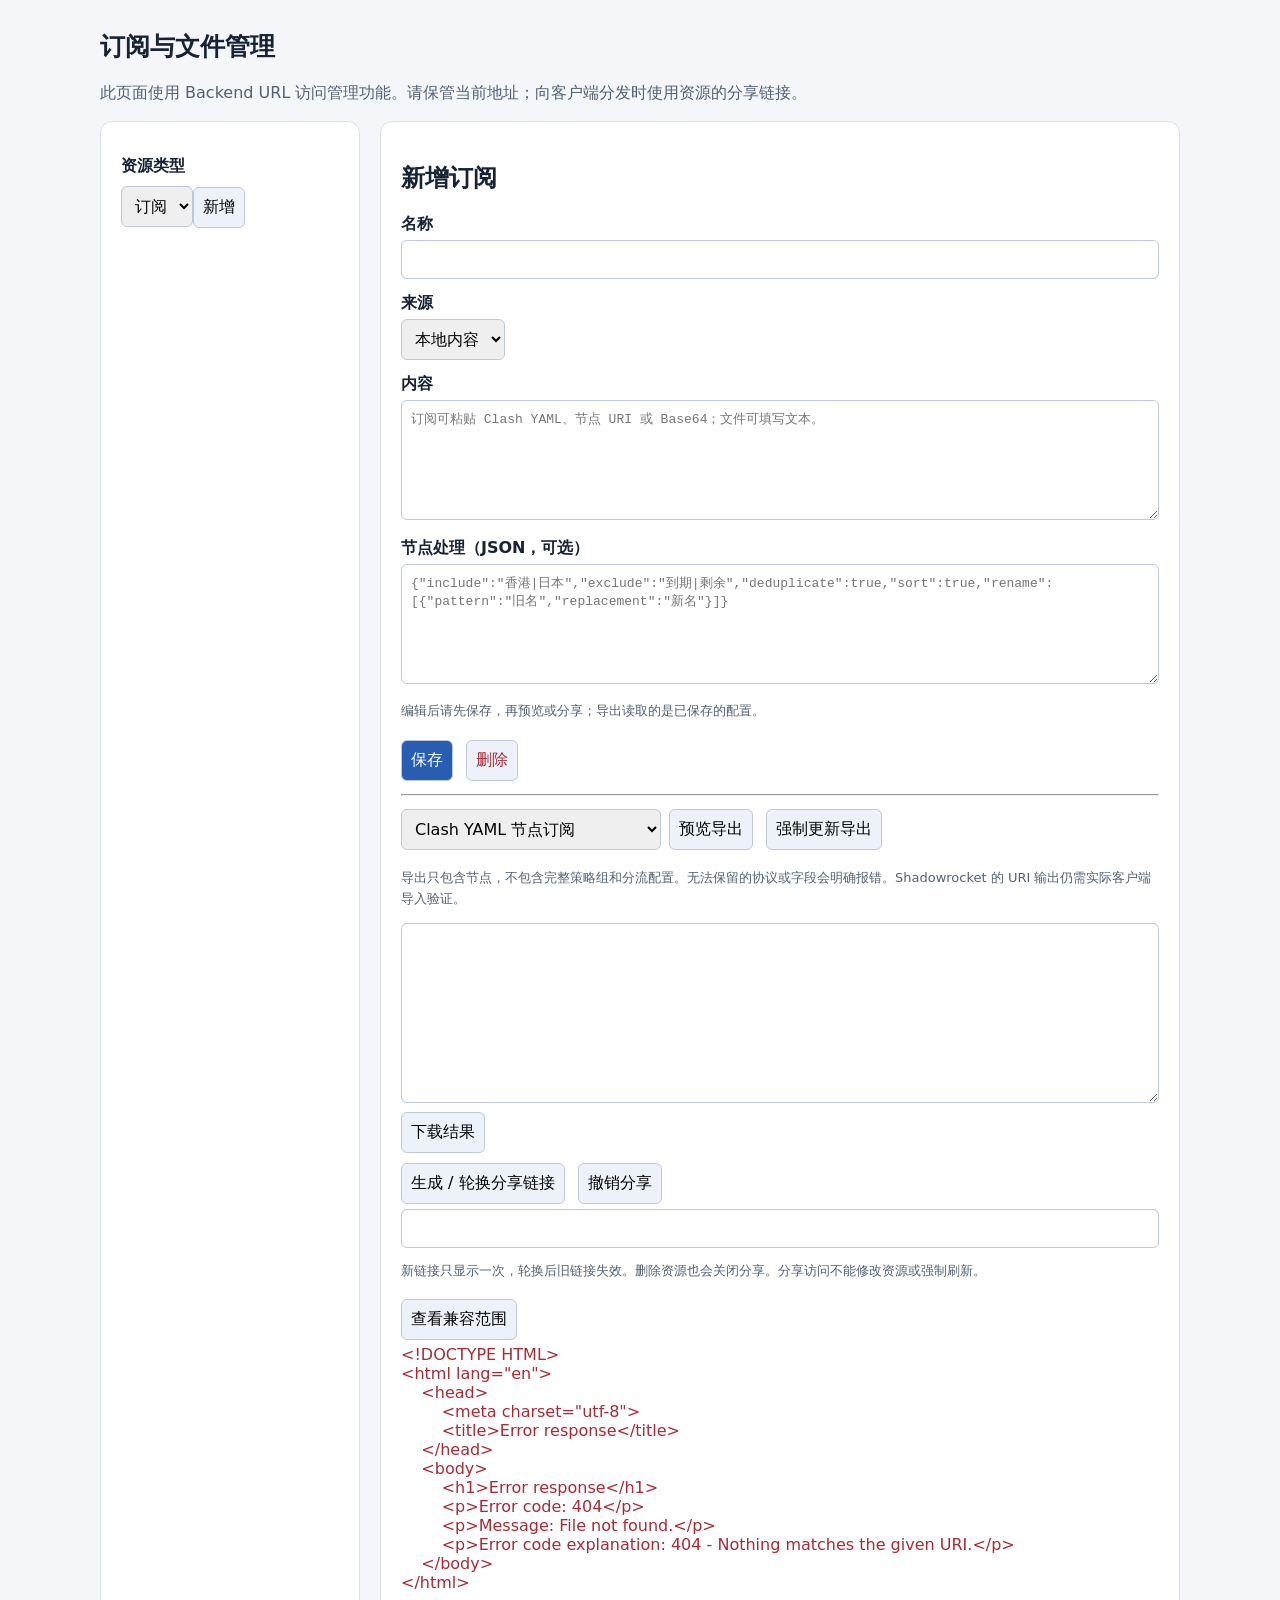
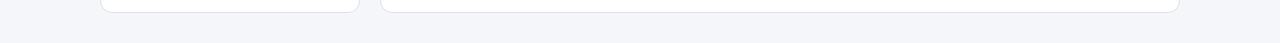
==== internal/manager/index.html @ 0be24918 "feat: add authenticated subscription and file management for 1.1 beta" ====
<!doctype html>
<html lang="zh-CN"><head><meta charset="utf-8"><meta name="viewport" content="width=device-width,initial-scale=1"><title>订阅与文件管理 · Script Hub</title>
<style>
:root{font-family:system-ui,sans-serif;color:#172334;background:#f4f6fa}body{max-width:1080px;margin:30px auto;padding:0 18px}h1{font-size:25px}a{color:#285eb1}p{line-height:1.6;color:#526174}main{display:grid;grid-template-columns:260px 1fr;gap:20px}section,aside{background:white;padding:20px;border-radius:12px;border:1px solid #dce2eb}label{display:block;margin:14px 0 5px;font-weight:600}input,textarea,select,button{box-sizing:border-box;font:inherit;border:1px solid #bdc8d8;border-radius:6px;padding:9px}input,textarea{width:100%}textarea{font:13px ui-monospace,monospace;min-height:120px}button{cursor:pointer;background:#edf2fa;margin:5px 5px 5px 0}button.primary{background:#285eb1;color:white}button.danger{color:#a72a35}.row{display:flex;gap:8px;align-items:center;flex-wrap:wrap}#list button{display:block;width:100%;text-align:left;overflow-wrap:anywhere}#message{white-space:pre-wrap;overflow-wrap:anywhere;color:#a72a35;min-height:24px}.hint{font-size:13px}#output{min-height:180px}.hidden{display:none}@media(max-width:720px){main{grid-template-columns:1fr}body{margin:16px auto}}
</style></head><body>
<h1>订阅与文件管理</h1><p>此页面使用 Backend URL 访问管理功能。请保管当前地址；向客户端分发时使用资源的分享链接。</p>
<main><aside><label for="kind">资源类型</label><select id="kind"><option value="subscriptions">订阅</option><option value="files">文件</option></select><button id="new">新增</button><div id="list"></div></aside>
<section><h2 id="heading">新增订阅</h2><label for="name">名称</label><input id="name" maxlength="256" autocomplete="off">
<label for="source">来源</label><select id="source"><option value="local">本地内容</option><option value="remote">远程地址</option></select>
<div id="localFields"><label for="content">内容</label><textarea id="content" spellcheck="false" placeholder="订阅可粘贴 Clash YAML、节点 URI 或 Base64；文件可填写文本。"></textarea></div>
<div id="remoteFields" class="hidden"><label for="urls">远程 URL，每行一个</label><textarea id="urls" spellcheck="false"></textarea><p class="hint">订阅最多合并 16 个来源，文件使用一个来源。任何来源失败都会中止导出。</p><label for="headers">自定义请求头（JSON，可选）</label><textarea id="headers" spellcheck="false" placeholder='{"User-Agent":"Clash"}'></textarea></div>
<div id="processingFields"><label for="processing">节点处理（JSON，可选）</label><textarea id="processing" spellcheck="false" placeholder='{"include":"香港|日本","exclude":"到期|剩余","deduplicate":true,"sort":true,"rename":[{"pattern":"旧名","replacement":"新名"}]}'></textarea></div>
<p class="hint">编辑后请先保存，再预览或分享；导出读取的是已保存的配置。</p><div class="row"><button id="save" class="primary">保存</button><button id="delete" class="danger">删除</button></div>
<hr><div class="row"><select id="target" aria-label="导出格式"><option value="clash">Clash YAML 节点订阅</option><option value="shadowrocket">Shadowrocket · Base64 URI</option><option value="loon">Loon · Proxy 文本</option><option value="egern">Egern · YAML</option><option value="uri">原始节点 URI</option></select><button id="preview">预览导出</button><button id="refresh">强制更新导出</button></div>
<p class="hint">导出只包含节点，不包含完整策略组和分流配置。无法保留的协议或字段会明确报错。Shadowrocket 的 URI 输出仍需实际客户端导入验证。</p>
<textarea id="output" readonly spellcheck="false" aria-label="导出结果"></textarea><button id="download">下载结果</button>
<div class="row"><button id="share">生成 / 轮换分享链接</button><button id="revoke">撤销分享</button></div><input id="shareLink" readonly aria-label="分享链接"><p class="hint">新链接只显示一次，轮换后旧链接失效。删除资源也会关闭分享。分享访问不能修改资源或强制刷新。</p>
<button id="capabilities">查看兼容范围</button><div id="message" role="status"></div>
</section></main>
<script>
'use strict';
const $=id=>document.getElementById(id),base=location.pathname.replace(/\/+$/,''),state={id:null,body:'',kind:'subscriptions'};
const show=m=>{$('message').textContent=m};
async function api(path,method='GET',body){const opts={method,headers:{'Content-Type':'application/json'},cache:'no-store',referrerPolicy:'no-referrer'};if(body!==undefined)opts.body=JSON.stringify(body);const r=await fetch(base+'/api/'+path,opts);if(!r.ok){const t=await r.text();throw new Error(t)}return r.status===204?null:r.json()}
function endpoint(){if(!state.id)throw new Error('请先保存资源');return state.kind+'/'+state.id}
function toggle(){const remote=$('source').value==='remote';$('localFields').classList.toggle('hidden',remote);$('remoteFields').classList.toggle('hidden',!remote);$('processingFields').classList.toggle('hidden',state.kind==='files');$('target').classList.toggle('hidden',state.kind==='files')}
function reset(){state.id=null;state.body='';for(const id of ['name','content','urls','headers','processing','output','shareLink'])$(id).value='';$('source').value='local';$('heading').textContent=state.kind==='files'?'新增文件':'新增订阅';show('');toggle()}
async function list(){const rows=await api(state.kind);$('list').replaceChildren();for(const r of rows){const b=document.createElement('button');b.textContent=r.name+(r.shared?' · 已分享':'');b.onclick=wrap(async()=>{const v=await api(state.kind+'/'+r.id);state.id=v.id;$('name').value=v.spec.name;$('source').value=v.spec.source;$('content').value=v.spec.content||'';$('urls').value=(v.spec.urls||[]).join('\n');$('headers').value=v.spec.headers?JSON.stringify(v.spec.headers,null,2):'';$('processing').value=v.spec.processing?JSON.stringify(v.spec.processing,null,2):'';$('heading').textContent='编辑 '+v.spec.name;$('shareLink').value='';$('output').value='';state.body='';show('');toggle()});$('list').appendChild(b)}}
const wrap=f=>async()=>{try{await f()}catch(e){show(e.message)}};
$('source').onchange=()=>{toggle();state.body='';$('output').value=''};$('target').onchange=()=>{state.body='';$('output').value='';$('shareLink').value=''};$('new').onclick=reset;$('kind').onchange=wrap(async()=>{state.kind=$('kind').value;reset();await list()});
$('save').onclick=wrap(async()=>{const remote=$('source').value==='remote',spec={name:$('name').value,source:$('source').value};if(remote){spec.urls=$('urls').value.split('\n').map(s=>s.trim()).filter(Boolean);if($('headers').value.trim())spec.headers=JSON.parse($('headers').value)}else spec.content=$('content').value;if(state.kind==='subscriptions'&&$('processing').value.trim())spec.processing=JSON.parse($('processing').value);const v=await api(state.id?endpoint():state.kind,state.id?'PUT':'POST',spec);state.id=v.id;$('heading').textContent='编辑 '+spec.name;$('output').value='';state.body='';show('已保存');await list()});
$('delete').onclick=wrap(async()=>{const p=endpoint();if(!confirm('删除资源及其分享链接？'))return;await api(p,'DELETE');reset();await list()});
async function preview(force){const p=endpoint();show('正在导出…');const q=new URLSearchParams({target:$('target').value});if(force)q.set('refresh','true');const r=await fetch(base+'/api/'+p+'/export?'+q,{cache:'no-store',referrerPolicy:'no-referrer'});const text=await r.text();if(!r.ok)throw new Error(text);state.body=text;$('output').value=text;show('导出完成 · '+(r.headers.get('X-ScriptHub-Cache')||''))}
$('preview').onclick=wrap(()=>preview(false));$('refresh').onclick=wrap(()=>preview(true));
$('share').onclick=wrap(async()=>{const v=await api(endpoint()+'/share','POST',{}),u=new URL(v.path,location.origin);if(state.kind==='subscriptions')u.searchParams.set('target',$('target').value);$('shareLink').value=u.href;show('请复制新分享链接；旧链接已失效');await list()});
$('revoke').onclick=wrap(async()=>{await api(endpoint()+'/share','DELETE');$('shareLink').value='';show('分享已撤销');await list()});
$('capabilities').onclick=wrap(async()=>{state.body='';$('output').value=JSON.stringify(await api('capabilities'),null,2)});
$('download').onclick=()=>{if(!state.body){show('请先预览导出');return}const u=URL.createObjectURL(new Blob([state.body],{type:'text/plain'})),a=document.createElement('a');a.href=u;a.download='export.'+(state.kind==='subscriptions'&&['clash','egern'].includes($('target').value)?'yaml':'txt');a.click();setTimeout(()=>URL.revokeObjectURL(u),1000)};
reset();wrap(list)();
</script></body></html>
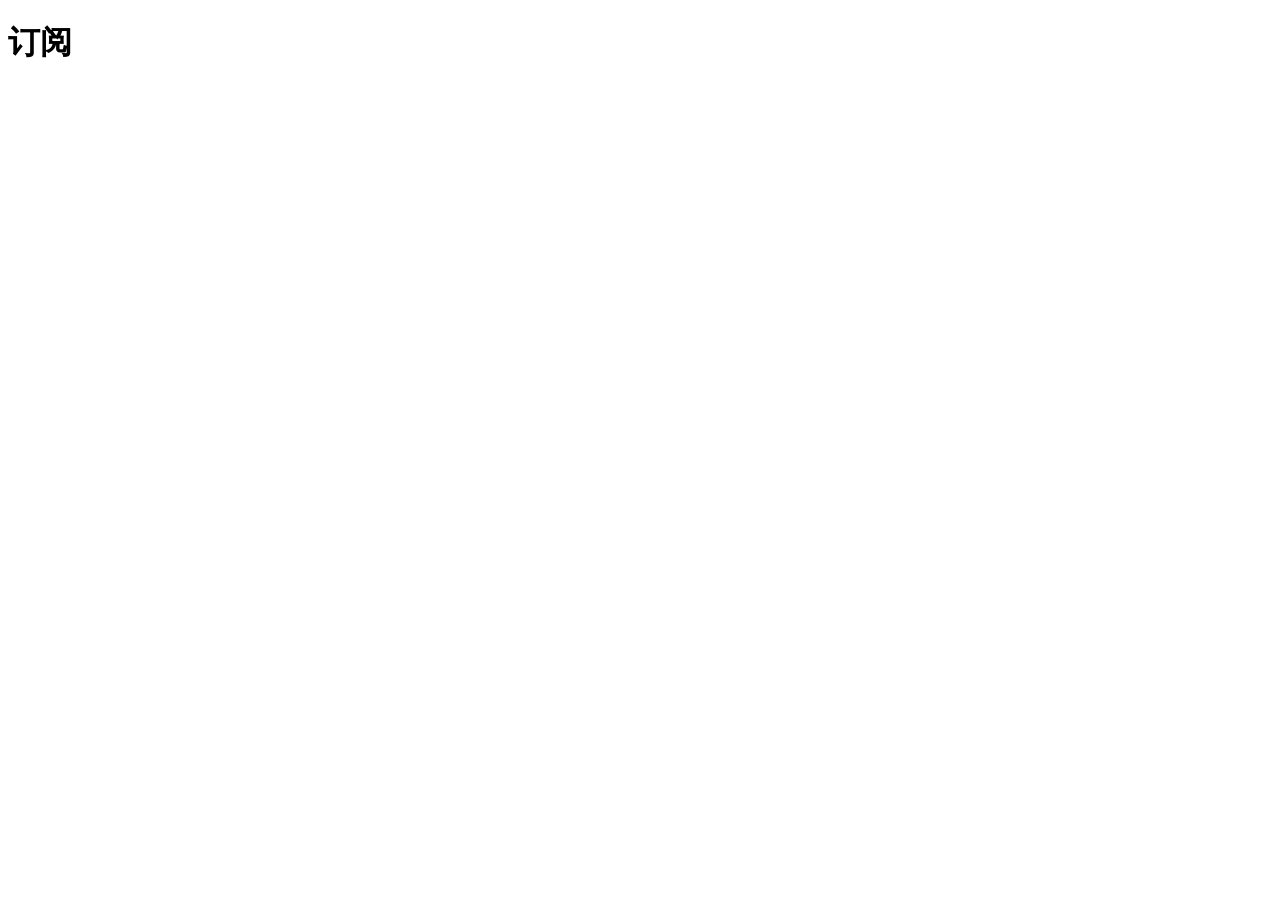
==== commit 99aaaefe: "feat: adapt management UI to Sub-Store for 1.1.1 beta" ====
--- a/internal/manager/index.html
+++ b/internal/manager/index.html
@@ -1,40 +1,59 @@
 <!doctype html>
-<html lang="zh-CN"><head><meta charset="utf-8"><meta name="viewport" content="width=device-width,initial-scale=1"><title>订阅与文件管理 · Script Hub</title>
-<style>
-:root{font-family:system-ui,sans-serif;color:#172334;background:#f4f6fa}body{max-width:1080px;margin:30px auto;padding:0 18px}h1{font-size:25px}a{color:#285eb1}p{line-height:1.6;color:#526174}main{display:grid;grid-template-columns:260px 1fr;gap:20px}section,aside{background:white;padding:20px;border-radius:12px;border:1px solid #dce2eb}label{display:block;margin:14px 0 5px;font-weight:600}input,textarea,select,button{box-sizing:border-box;font:inherit;border:1px solid #bdc8d8;border-radius:6px;padding:9px}input,textarea{width:100%}textarea{font:13px ui-monospace,monospace;min-height:120px}button{cursor:pointer;background:#edf2fa;margin:5px 5px 5px 0}button.primary{background:#285eb1;color:white}button.danger{color:#a72a35}.row{display:flex;gap:8px;align-items:center;flex-wrap:wrap}#list button{display:block;width:100%;text-align:left;overflow-wrap:anywhere}#message{white-space:pre-wrap;overflow-wrap:anywhere;color:#a72a35;min-height:24px}.hint{font-size:13px}#output{min-height:180px}.hidden{display:none}@media(max-width:720px){main{grid-template-columns:1fr}body{margin:16px auto}}
-</style></head><body>
-<h1>订阅与文件管理</h1><p>此页面使用 Backend URL 访问管理功能。请保管当前地址；向客户端分发时使用资源的分享链接。</p>
-<main><aside><label for="kind">资源类型</label><select id="kind"><option value="subscriptions">订阅</option><option value="files">文件</option></select><button id="new">新增</button><div id="list"></div></aside>
-<section><h2 id="heading">新增订阅</h2><label for="name">名称</label><input id="name" maxlength="256" autocomplete="off">
-<label for="source">来源</label><select id="source"><option value="local">本地内容</option><option value="remote">远程地址</option></select>
-<div id="localFields"><label for="content">内容</label><textarea id="content" spellcheck="false" placeholder="订阅可粘贴 Clash YAML、节点 URI 或 Base64；文件可填写文本。"></textarea></div>
-<div id="remoteFields" class="hidden"><label for="urls">远程 URL，每行一个</label><textarea id="urls" spellcheck="false"></textarea><p class="hint">订阅最多合并 16 个来源，文件使用一个来源。任何来源失败都会中止导出。</p><label for="headers">自定义请求头（JSON，可选）</label><textarea id="headers" spellcheck="false" placeholder='{"User-Agent":"Clash"}'></textarea></div>
-<div id="processingFields"><label for="processing">节点处理（JSON，可选）</label><textarea id="processing" spellcheck="false" placeholder='{"include":"香港|日本","exclude":"到期|剩余","deduplicate":true,"sort":true,"rename":[{"pattern":"旧名","replacement":"新名"}]}'></textarea></div>
-<p class="hint">编辑后请先保存，再预览或分享；导出读取的是已保存的配置。</p><div class="row"><button id="save" class="primary">保存</button><button id="delete" class="danger">删除</button></div>
-<hr><div class="row"><select id="target" aria-label="导出格式"><option value="clash">Clash YAML 节点订阅</option><option value="shadowrocket">Shadowrocket · Base64 URI</option><option value="loon">Loon · Proxy 文本</option><option value="egern">Egern · YAML</option><option value="uri">原始节点 URI</option></select><button id="preview">预览导出</button><button id="refresh">强制更新导出</button></div>
-<p class="hint">导出只包含节点，不包含完整策略组和分流配置。无法保留的协议或字段会明确报错。Shadowrocket 的 URI 输出仍需实际客户端导入验证。</p>
-<textarea id="output" readonly spellcheck="false" aria-label="导出结果"></textarea><button id="download">下载结果</button>
-<div class="row"><button id="share">生成 / 轮换分享链接</button><button id="revoke">撤销分享</button></div><input id="shareLink" readonly aria-label="分享链接"><p class="hint">新链接只显示一次，轮换后旧链接失效。删除资源也会关闭分享。分享访问不能修改资源或强制刷新。</p>
-<button id="capabilities">查看兼容范围</button><div id="message" role="status"></div>
-</section></main>
-<script>
-'use strict';
-const $=id=>document.getElementById(id),base=location.pathname.replace(/\/+$/,''),state={id:null,body:'',kind:'subscriptions'};
-const show=m=>{$('message').textContent=m};
-async function api(path,method='GET',body){const opts={method,headers:{'Content-Type':'application/json'},cache:'no-store',referrerPolicy:'no-referrer'};if(body!==undefined)opts.body=JSON.stringify(body);const r=await fetch(base+'/api/'+path,opts);if(!r.ok){const t=await r.text();throw new Error(t)}return r.status===204?null:r.json()}
-function endpoint(){if(!state.id)throw new Error('请先保存资源');return state.kind+'/'+state.id}
-function toggle(){const remote=$('source').value==='remote';$('localFields').classList.toggle('hidden',remote);$('remoteFields').classList.toggle('hidden',!remote);$('processingFields').classList.toggle('hidden',state.kind==='files');$('target').classList.toggle('hidden',state.kind==='files')}
-function reset(){state.id=null;state.body='';for(const id of ['name','content','urls','headers','processing','output','shareLink'])$(id).value='';$('source').value='local';$('heading').textContent=state.kind==='files'?'新增文件':'新增订阅';show('');toggle()}
-async function list(){const rows=await api(state.kind);$('list').replaceChildren();for(const r of rows){const b=document.createElement('button');b.textContent=r.name+(r.shared?' · 已分享':'');b.onclick=wrap(async()=>{const v=await api(state.kind+'/'+r.id);state.id=v.id;$('name').value=v.spec.name;$('source').value=v.spec.source;$('content').value=v.spec.content||'';$('urls').value=(v.spec.urls||[]).join('\n');$('headers').value=v.spec.headers?JSON.stringify(v.spec.headers,null,2):'';$('processing').value=v.spec.processing?JSON.stringify(v.spec.processing,null,2):'';$('heading').textContent='编辑 '+v.spec.name;$('shareLink').value='';$('output').value='';state.body='';show('');toggle()});$('list').appendChild(b)}}
-const wrap=f=>async()=>{try{await f()}catch(e){show(e.message)}};
-$('source').onchange=()=>{toggle();state.body='';$('output').value=''};$('target').onchange=()=>{state.body='';$('output').value='';$('shareLink').value=''};$('new').onclick=reset;$('kind').onchange=wrap(async()=>{state.kind=$('kind').value;reset();await list()});
-$('save').onclick=wrap(async()=>{const remote=$('source').value==='remote',spec={name:$('name').value,source:$('source').value};if(remote){spec.urls=$('urls').value.split('\n').map(s=>s.trim()).filter(Boolean);if($('headers').value.trim())spec.headers=JSON.parse($('headers').value)}else spec.content=$('content').value;if(state.kind==='subscriptions'&&$('processing').value.trim())spec.processing=JSON.parse($('processing').value);const v=await api(state.id?endpoint():state.kind,state.id?'PUT':'POST',spec);state.id=v.id;$('heading').textContent='编辑 '+spec.name;$('output').value='';state.body='';show('已保存');await list()});
-$('delete').onclick=wrap(async()=>{const p=endpoint();if(!confirm('删除资源及其分享链接？'))return;await api(p,'DELETE');reset();await list()});
-async function preview(force){const p=endpoint();show('正在导出…');const q=new URLSearchParams({target:$('target').value});if(force)q.set('refresh','true');const r=await fetch(base+'/api/'+p+'/export?'+q,{cache:'no-store',referrerPolicy:'no-referrer'});const text=await r.text();if(!r.ok)throw new Error(text);state.body=text;$('output').value=text;show('导出完成 · '+(r.headers.get('X-ScriptHub-Cache')||''))}
-$('preview').onclick=wrap(()=>preview(false));$('refresh').onclick=wrap(()=>preview(true));
-$('share').onclick=wrap(async()=>{const v=await api(endpoint()+'/share','POST',{}),u=new URL(v.path,location.origin);if(state.kind==='subscriptions')u.searchParams.set('target',$('target').value);$('shareLink').value=u.href;show('请复制新分享链接；旧链接已失效');await list()});
-$('revoke').onclick=wrap(async()=>{await api(endpoint()+'/share','DELETE');$('shareLink').value='';show('分享已撤销');await list()});
-$('capabilities').onclick=wrap(async()=>{state.body='';$('output').value=JSON.stringify(await api('capabilities'),null,2)});
-$('download').onclick=()=>{if(!state.body){show('请先预览导出');return}const u=URL.createObjectURL(new Blob([state.body],{type:'text/plain'})),a=document.createElement('a');a.href=u;a.download='export.'+(state.kind==='subscriptions'&&['clash','egern'].includes($('target').value)?'yaml':'txt');a.click();setTimeout(()=>URL.revokeObjectURL(u),1000)};
-reset();wrap(list)();
-</script></body></html>
+<!-- Interface adapted from Sub-Store Front-End (GPL-3.0). See UI-NOTICE.md. -->
+<html lang="zh-CN">
+  <head>
+    <meta charset="utf-8" />
+    <meta
+      name="viewport"
+      content="width=device-width,initial-scale=1,viewport-fit=cover"
+    />
+    <meta name="color-scheme" content="light dark" />
+    <title>Sub-Store · 订阅与文件管理</title>
+    <style>
+      /* MANAGEMENT_CSS */
+    </style>
+  </head>
+  <body>
+    <!-- MANAGEMENT_ICONS -->
+    <header class="navbar container">
+      <div class="nav-actions left" id="navLeft"></div>
+      <h1 id="pageTitle">订阅</h1>
+      <div class="nav-actions right" id="navRight"></div>
+    </header>
+    <nav class="sidebar" aria-label="主导航" id="sidebar"></nav>
+    <main class="page container" id="page" aria-label="订阅与文件管理"></main>
+    <nav
+      class="bottom-nav container"
+      aria-label="底部导航"
+      id="bottomNav"
+    ></nav>
+    <dialog class="modal sheet" id="actionDialog" aria-labelledby="dialogTitle">
+      <div class="modal-header">
+        <h2 id="dialogTitle"></h2>
+        <button class="icon-button" id="closeDialog" aria-label="关闭弹窗">
+          <svg class="icon"><use href="#i-close" /></svg>
+        </button>
+      </div>
+      <div class="modal-body" id="dialogBody"></div>
+    </dialog>
+    <dialog class="modal" id="confirmDialog" aria-labelledby="confirmTitle">
+      <div class="modal-header"><h2 id="confirmTitle">确认操作</h2></div>
+      <div class="modal-body">
+        <p class="confirm-message" id="confirmMessage"></p>
+        <div class="modal-actions">
+          <button class="plain-button" id="confirmCancel">取消</button
+          ><button class="primary-button" id="confirmOK">确认</button>
+        </div>
+      </div>
+    </dialog>
+    <div
+      class="toast hidden"
+      id="message"
+      role="status"
+      aria-live="polite"
+    ></div>
+    <script>
+      /* MANAGEMENT_JS */
+    </script>
+  </body>
+</html>
